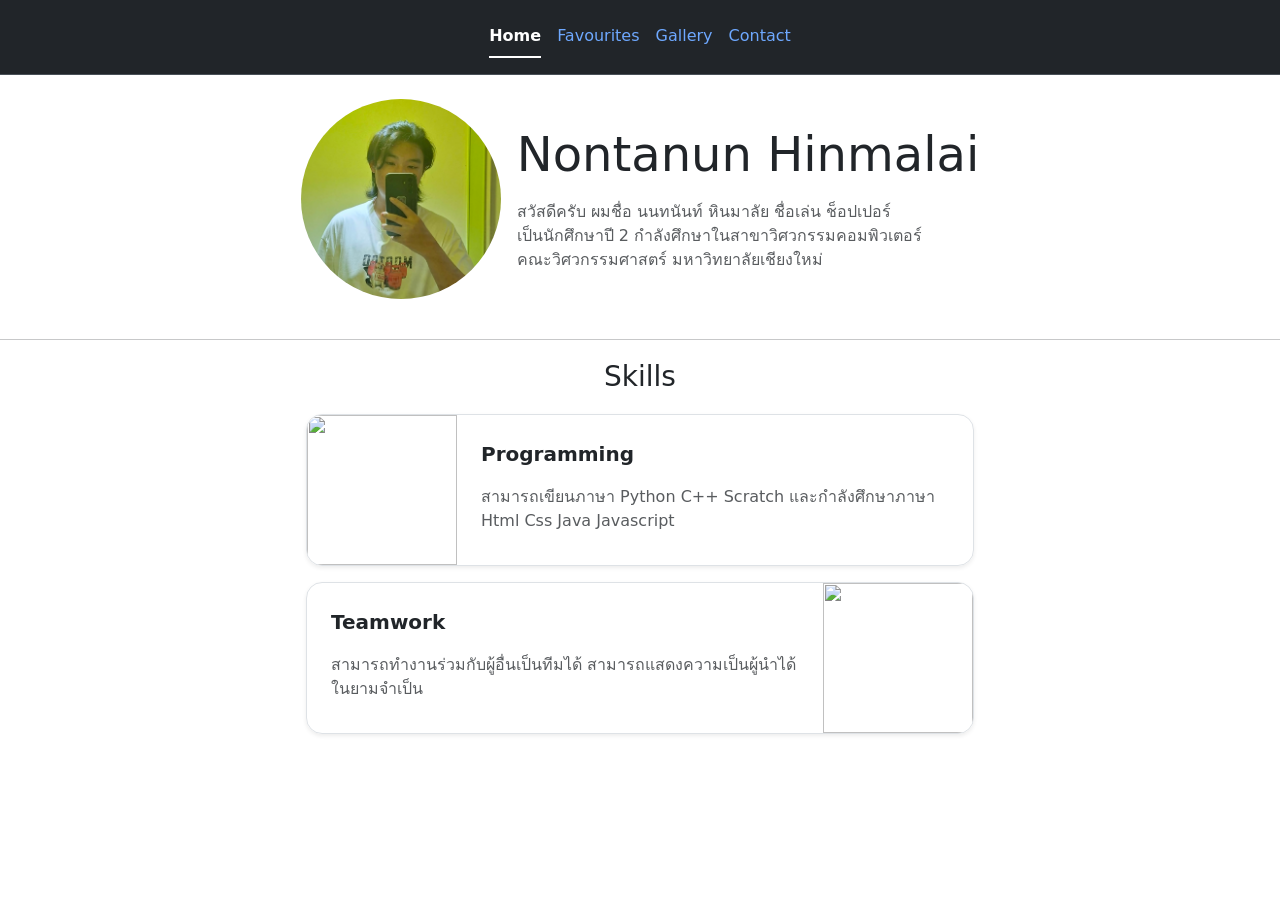
==== index.html @ 64fa3860 "add home page" ====
<!doctype html>
<html lang="en">
  <head>
    <meta charset="UTF-8" />
    <meta name="viewport" content="width=device-width, initial-scale=1.0" />
    <link
      href="https://cdn.jsdelivr.net/npm/bootstrap@5.3.8/dist/css/bootstrap.min.css"
      rel="stylesheet"
      integrity="sha384-sRIl4kxILFvY47J16cr9ZwB07vP4J8+LH7qKQnuqkuIAvNWLzeN8tE5YBujZqJLB"
      crossorigin="anonymous"
    />
    <title>My Portfolio</title>
  </head>
  <body>
    <!--nav links-->
    <div class="">
      <nav class="navbar bg-dark border-bottom border-body p-3 justify-content-center" data-bs-theme="dark">
        <ul class="nav nav-underline">
        <li class="nav-item">
          <a class="nav-link active" aria-current="page" href="index.html"
            >Home</a
          >
        </li>
        <li class="nav-item">
          <a class="nav-link" href="fav.html">Favourites</a>
        </li>
        <li class="nav-item">
          <a class="nav-link" href="gallery.html">Gallery</a>
        </li>
        <li class="nav-item">
          <a class="nav-link" href="contact.html">Contact</a>
        </li>
      </ul>
      </nav>
    </div>

    <!--Profile-->
    <br>
    <div
      class="d-flex justify-content-center align-items-center mx-auto gap-3"
      style="max-width: 700px"
    >
      <div>
        <img
          src="image/pic me.jpg"
          class="rounded-circle"
          width="200"
          height="200"
          style="object-fit: cover"
          alt=""
        />
      </div>
      <div class="d-none d-sm-block">
        <div class="display-5 mb-3">Nontanun Hinmalai</div>
        <div class="text-muted">
          สวัสดีครับ ผมชื่อ นนทนันท์ หินมาลัย ชื่อเล่น ช็อปเปอร์ <br>
          เป็นนักศึกษาปี 2 กำลังศึกษาในสาขาวิศวกรรมคอมพิวเตอร์ <br>
          คณะวิศวกรรมศาสตร์ มหาวิทยาลัยเชียงใหม่
        </div>
      </div>
    </div>
    <br>
    <hr />
    
    <!--Skill page-->
    <p class="text-center fs-3">Skills</p>

    <div style="max-width: 700px" class="mx-auto px-3 ">
      <div class="d-flex border mb-3 shadow-sm rounded-4">
        <div class="">
          <img
            src="image/programming.jpg"
            width="150px"
            height="150px"
            style="object-fit: cover"
            class="rounded-start-4 d-none d-sm-block"
            alt=""
          />
        </div>
        <div class="p-4">
          <p class="fw-semibold fs-5">Programming</p>
          <span class="text-muted"
            >สามารถเขียนภาษา Python C++ Scratch และกำลังศึกษาภาษา Html Css Java Javascript</span
          >
        </div>
      </div>

      <div class="d-flex border mb-3 shadow-sm rounded-4 justify-content-between">
        <div class="p-4">
          <p class="fw-semibold fs-5">Teamwork</p>
          <span class="text-muted"
            >สามารถทำงานร่วมกับผู้อื่นเป็นทีมได้ สามารถแสดงความเป็นผู้นำได้ในยามจำเป็น</span
          >
        </div>
        <div class="">
          <img
            src="image/teamwork.jpg"
            width="150px"
            height="150px"
            style="object-fit: cover"
            class="rounded-end-4 d-none d-sm-block"
            alt=""
          />
        </div>
      </div>
      </div>
    </div>
  </body>
</html>
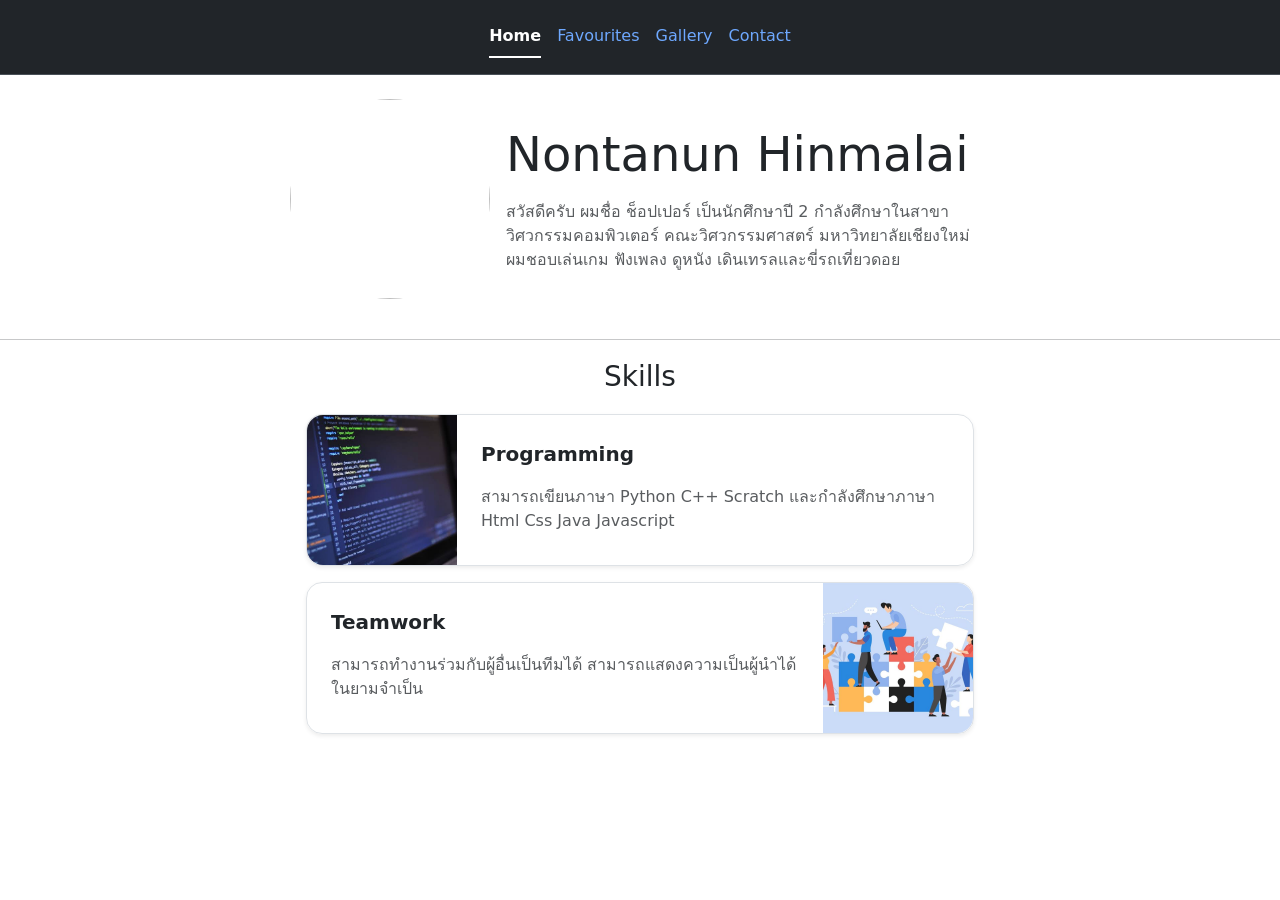
==== commit 48b3e6e3: "index v.2" ====
--- a/index.html
+++ b/index.html
@@ -9,6 +9,13 @@
       integrity="sha384-sRIl4kxILFvY47J16cr9ZwB07vP4J8+LH7qKQnuqkuIAvNWLzeN8tE5YBujZqJLB"
       crossorigin="anonymous"
     />
+    <link rel="preconnect" href="https://fonts.googleapis.com" />
+    <link rel="preconnect" href="https://fonts.gstatic.com" crossorigin />
+    <link
+      href="https://fonts.googleapis.com/css2?family=Noto+Sans+Thai:wght@100..900&family=Prompt:wght@400;600&display=swap"
+      rel="stylesheet"
+    />
+    <link rel="stylesheet" href="style.css" />
     <title>My Portfolio</title>
   </head>
   <body>
@@ -42,7 +49,7 @@
     >
       <div>
         <img
-          src="image/pic me.jpg"
+          src="image/pic 1.jpg"
           class="rounded-circle"
           width="200"
           height="200"
@@ -51,11 +58,10 @@
         />
       </div>
       <div class="d-none d-sm-block">
-        <div class="display-5 mb-3">Nontanun Hinmalai</div>
-        <div class="text-muted">
-          สวัสดีครับ ผมชื่อ นนทนันท์ หินมาลัย ชื่อเล่น ช็อปเปอร์ <br>
-          เป็นนักศึกษาปี 2 กำลังศึกษาในสาขาวิศวกรรมคอมพิวเตอร์ <br>
-          คณะวิศวกรรมศาสตร์ มหาวิทยาลัยเชียงใหม่
+        <div class="display-5 mb-3 prompt-medium">Nontanun Hinmalai</div>
+        <div class="text-muted prompt-medium">
+          สวัสดีครับ ผมชื่อ ช็อปเปอร์ เป็นนักศึกษาปี 2 กำลังศึกษาในสาขาวิศวกรรมคอมพิวเตอร์ คณะวิศวกรรมศาสตร์ มหาวิทยาลัยเชียงใหม่ <br>
+          ผมชอบเล่นเกม ฟังเพลง ดูหนัง เดินเทรลและขี่รถเที่ยวดอย
         </div>
       </div>
     </div>
@@ -63,7 +69,7 @@
     <hr />
     
     <!--Skill page-->
-    <p class="text-center fs-3">Skills</p>
+    <p class="text-center fs-3 prompt-semibold">Skills</p>
 
     <div style="max-width: 700px" class="mx-auto px-3 ">
       <div class="d-flex border mb-3 shadow-sm rounded-4">
@@ -78,8 +84,8 @@
           />
         </div>
         <div class="p-4">
-          <p class="fw-semibold fs-5">Programming</p>
-          <span class="text-muted"
+          <p class="fw-semibold fs-5 prompt-semibold">Programming</p>
+          <span class="text-muted prompt-medium"
             >สามารถเขียนภาษา Python C++ Scratch และกำลังศึกษาภาษา Html Css Java Javascript</span
           >
         </div>
@@ -87,8 +93,8 @@
 
       <div class="d-flex border mb-3 shadow-sm rounded-4 justify-content-between">
         <div class="p-4">
-          <p class="fw-semibold fs-5">Teamwork</p>
-          <span class="text-muted"
+          <p class="fw-semibold fs-5 prompt-semibold">Teamwork</p>
+          <span class="text-muted prompt-medium"
             >สามารถทำงานร่วมกับผู้อื่นเป็นทีมได้ สามารถแสดงความเป็นผู้นำได้ในยามจำเป็น</span
           >
         </div>
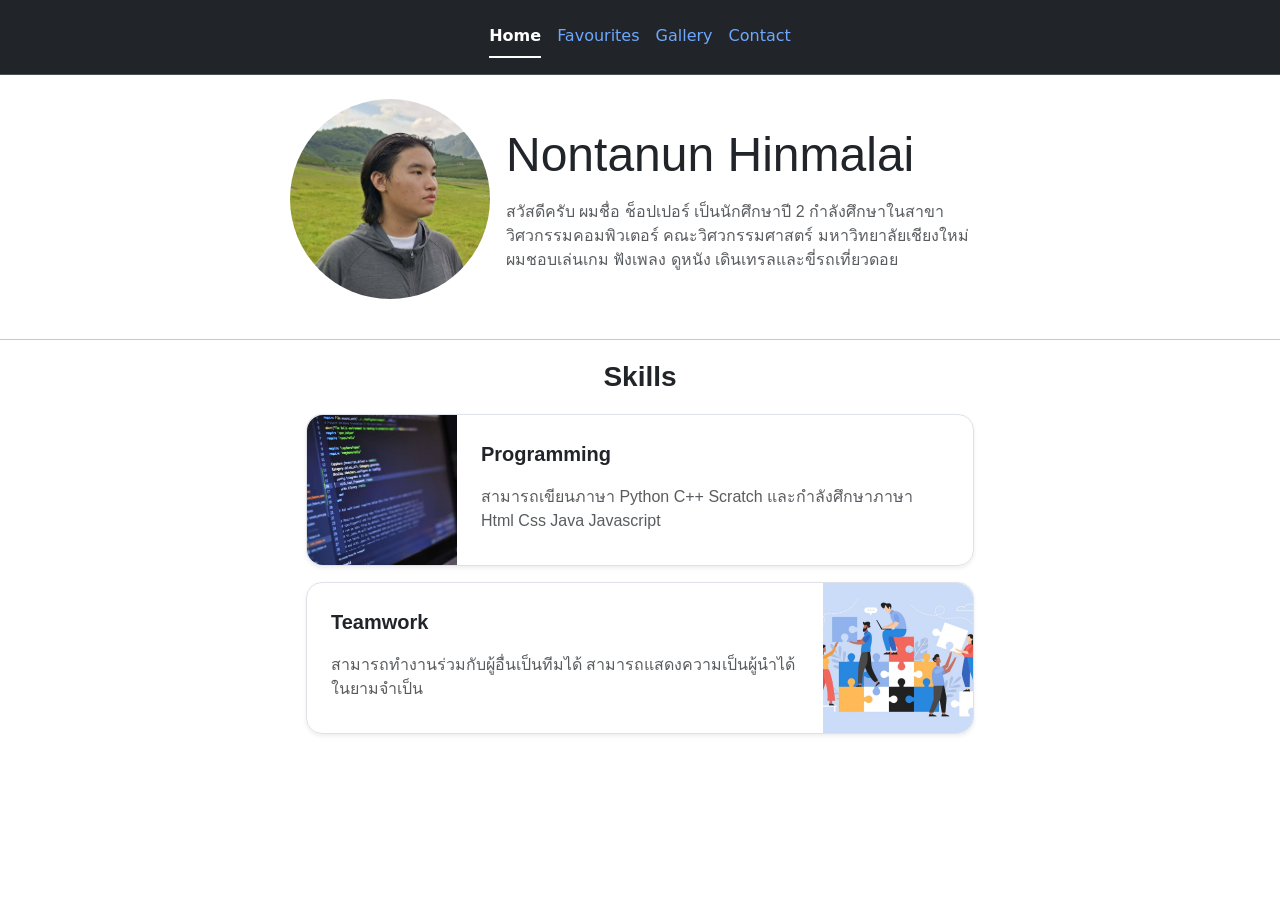
==== commit 709fdf8d: "add name in sm" ====
--- a/index.html
+++ b/index.html
@@ -65,6 +65,7 @@
         </div>
       </div>
     </div>
+    <div class="display-5 d-sm-none text-center my-3">Nontanun Hinmalai</div>
     <br>
     <hr />
     
--- a/style.css
+++ b/style.css
@@ -0,0 +1,11 @@
+.prompt-medium {
+  font-family: "Prompt", sans-serif;
+  font-weight: 500;
+  font-style: normal;
+}
+
+.prompt-semibold {
+  font-family: "Prompt", sans-serif;
+  font-weight: 600;
+  font-style: normal;
+}
